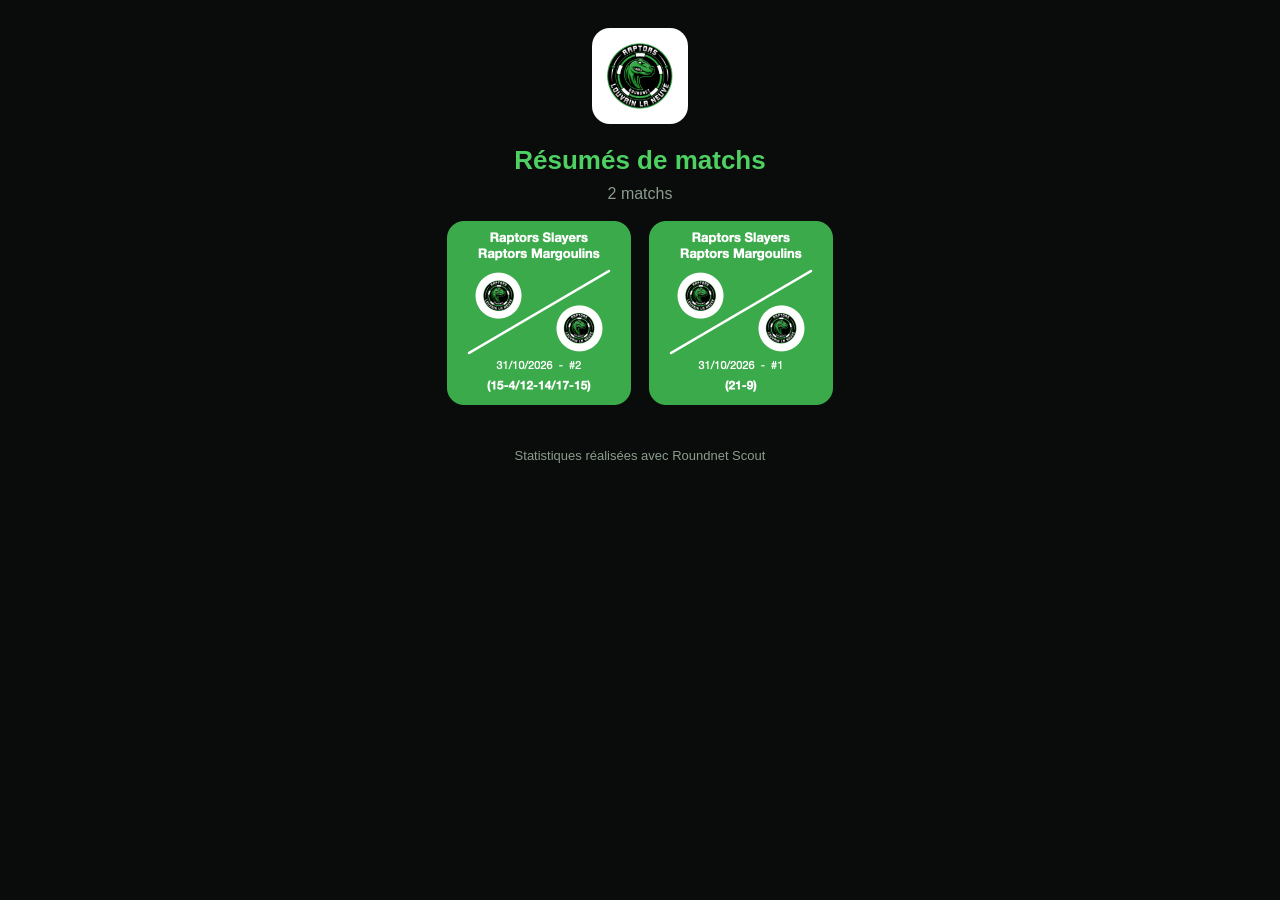
==== index.html @ edcbeabe "Mise à jour des résumés de match" ====
<!doctype html>
<html lang="fr">
<head>
<meta charset="utf-8">
<meta name="viewport" content="width=device-width, initial-scale=1">
<title>Résumés de matchs · Roundnet Scout</title>
<link rel="icon" href="logo.png">
<link rel="stylesheet" href="style.css">
</head>
<body>
<header><img class="logo" src="logo.png" alt="">
<h1>Résumés de matchs</h1>
<div class="muted">2 matchs</div></header>
<main><div class="cards">
<a href="m/31102026_RaptorsSlayers_RaptorsMargoulins_2/" title="Raptors Slayers – Raptors Margoulins"><img src="m/31102026_RaptorsSlayers_RaptorsMargoulins_2/card.png" width="184" height="184" alt="Raptors Slayers – Raptors Margoulins, 31/10/2026"></a>
<a href="m/31102026_RaptorsSlayers_RaptorsMargoulins/" title="Raptors Slayers – Raptors Margoulins"><img src="m/31102026_RaptorsSlayers_RaptorsMargoulins/card.png" width="184" height="184" alt="Raptors Slayers – Raptors Margoulins, 31/10/2026"></a>
</div></main>
<footer>Statistiques réalisées avec Roundnet Scout</footer>
</body>
</html>
---- style.css ----
:root { color-scheme: dark; }
* { box-sizing: border-box; }
body { margin: 0; background: #090c0a; color: #e9f1ea;
       font-family: "Helvetica Neue", "Segoe UI", "Noto Sans", Arial, sans-serif; line-height: 1.4; }
a { color: #4fd063; text-decoration: none; }
a:hover { text-decoration: underline; }
header { text-align: center; padding: 28px 16px 8px; }
header img.logo { width: 96px; height: 96px; background: #fff; border-radius: 18px; padding: 8px; }
h1 { color: #4fd063; font-size: 26px; margin: 12px 0 4px; }
h2 { font-size: 20px; margin: 8px 0 12px; text-align: center; }
.muted { color: #8b9c8f; }
.back { display: inline-block; margin: 0 0 6px; }
nav { display: flex; flex-wrap: wrap; justify-content: center; gap: 8px; margin: 14px 16px 6px; }
nav a { background: #162019; border: 1px solid #24352a; border-radius: 14px; padding: 4px 12px; font-size: 14px; }
nav a:hover { border-color: #3baa4a; text-decoration: none; }
main { max-width: 1300px; margin: 0 auto; padding: 8px 16px 32px; }
.block { text-align: center; margin: 10px 0; scroll-margin-top: 12px; }
.block img { max-width: 100%; height: auto; }
hr { border: none; height: 1px; background: rgba(255, 255, 255, 0.55); max-width: 900px; margin: 26px auto; }
.cards { display: flex; flex-wrap: wrap; gap: 18px; justify-content: center; }
.cards a { display: block; border-radius: 16px; transition: transform .12s; }
.cards a:hover { transform: translateY(-3px); }
.cards img { display: block; width: 184px; height: 184px; }
footer { text-align: center; color: #8b9c8f; font-size: 13px; padding: 10px 16px 28px; }
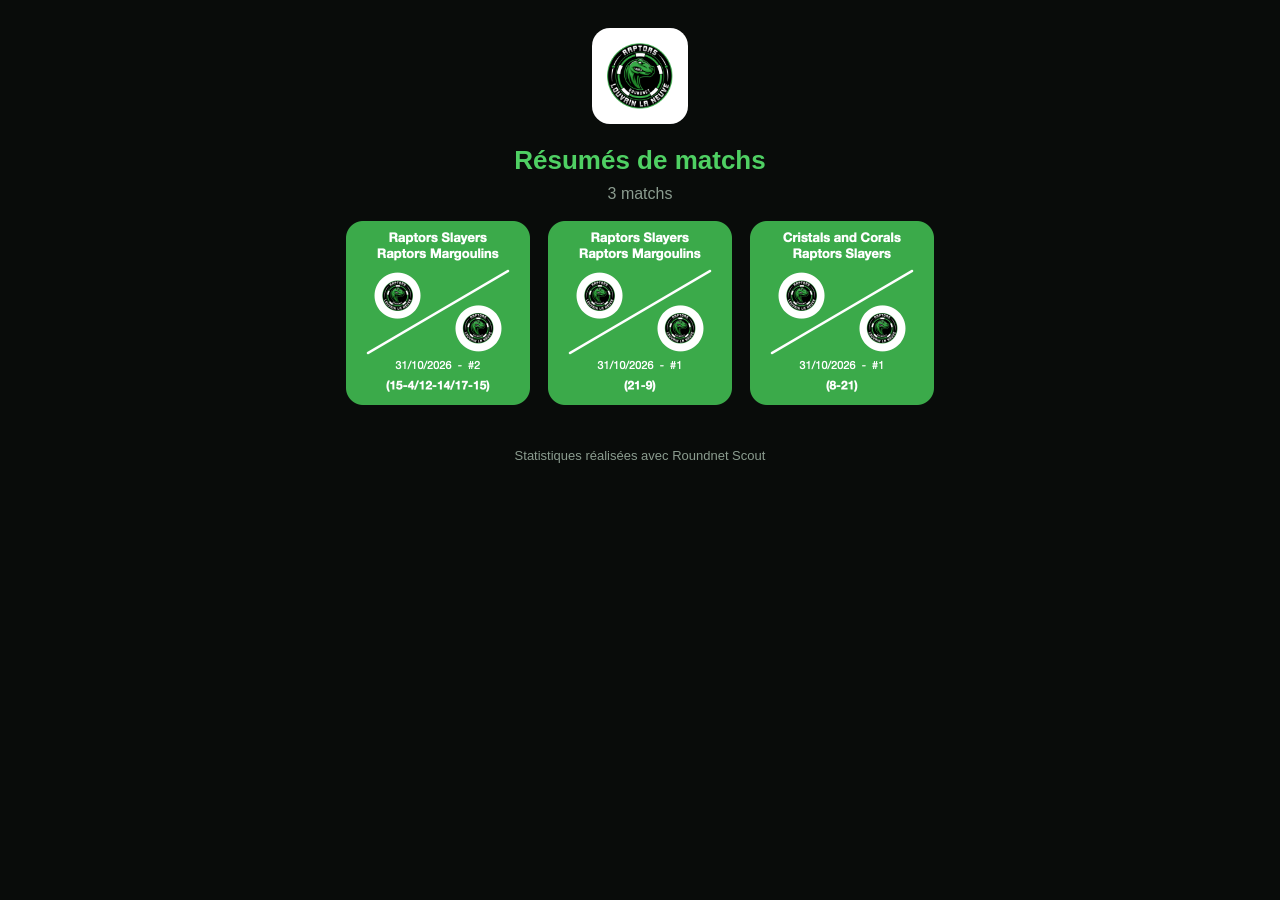
==== commit 9400403f: "Mise à jour des résumés de match" ====
--- a/index.html
+++ b/index.html
@@ -5,15 +5,16 @@
 <meta name="viewport" content="width=device-width, initial-scale=1">
 <title>Résumés de matchs · Roundnet Scout</title>
 <link rel="icon" href="logo.png">
-<link rel="stylesheet" href="style.css">
+<link rel="stylesheet" href="style.css?v=b50bee495e">
 </head>
 <body>
 <header><img class="logo" src="logo.png" alt="">
 <h1>Résumés de matchs</h1>
-<div class="muted">2 matchs</div></header>
+<div class="muted">3 matchs</div></header>
 <main><div class="cards">
-<a href="m/31102026_RaptorsSlayers_RaptorsMargoulins_2/" title="Raptors Slayers – Raptors Margoulins"><img src="m/31102026_RaptorsSlayers_RaptorsMargoulins_2/card.png" width="184" height="184" alt="Raptors Slayers – Raptors Margoulins, 31/10/2026"></a>
-<a href="m/31102026_RaptorsSlayers_RaptorsMargoulins/" title="Raptors Slayers – Raptors Margoulins"><img src="m/31102026_RaptorsSlayers_RaptorsMargoulins/card.png" width="184" height="184" alt="Raptors Slayers – Raptors Margoulins, 31/10/2026"></a>
+<a href="m/31102026_RaptorsSlayers_RaptorsMargoulins_2/" title="Raptors Slayers – Raptors Margoulins"><img src="m/31102026_RaptorsSlayers_RaptorsMargoulins_2/card.png?v=8528ea266a" width="184" height="184" alt="Raptors Slayers – Raptors Margoulins, 31/10/2026"></a>
+<a href="m/31102026_RaptorsSlayers_RaptorsMargoulins/" title="Raptors Slayers – Raptors Margoulins"><img src="m/31102026_RaptorsSlayers_RaptorsMargoulins/card.png?v=efa8ee95dd" width="184" height="184" alt="Raptors Slayers – Raptors Margoulins, 31/10/2026"></a>
+<a href="m/31102026_CristalsAndCorals_RaptorsSlayers/" title="Cristals and Corals – Raptors Slayers"><img src="m/31102026_CristalsAndCorals_RaptorsSlayers/card.png?v=e833cf9376" width="184" height="184" alt="Cristals and Corals – Raptors Slayers, 31/10/2026"></a>
 </div></main>
 <footer>Statistiques réalisées avec Roundnet Scout</footer>
 </body>
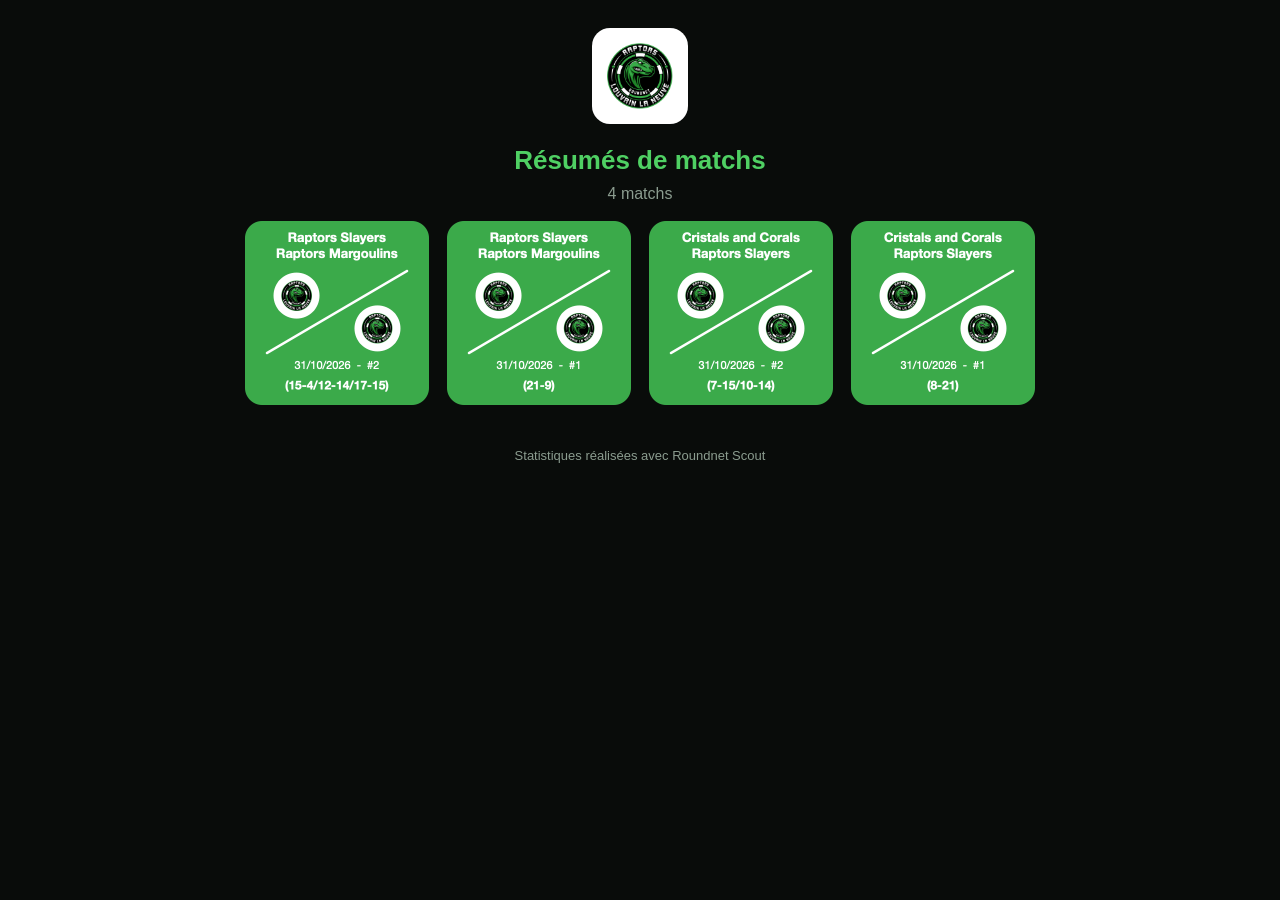
==== commit 2bcdc112: "Mise à jour des résumés de match" ====
--- a/index.html
+++ b/index.html
@@ -10,10 +10,11 @@
 <body>
 <header><img class="logo" src="logo.png" alt="">
 <h1>Résumés de matchs</h1>
-<div class="muted">3 matchs</div></header>
+<div class="muted">4 matchs</div></header>
 <main><div class="cards">
 <a href="m/31102026_RaptorsSlayers_RaptorsMargoulins_2/" title="Raptors Slayers – Raptors Margoulins"><img src="m/31102026_RaptorsSlayers_RaptorsMargoulins_2/card.png?v=8528ea266a" width="184" height="184" alt="Raptors Slayers – Raptors Margoulins, 31/10/2026"></a>
 <a href="m/31102026_RaptorsSlayers_RaptorsMargoulins/" title="Raptors Slayers – Raptors Margoulins"><img src="m/31102026_RaptorsSlayers_RaptorsMargoulins/card.png?v=efa8ee95dd" width="184" height="184" alt="Raptors Slayers – Raptors Margoulins, 31/10/2026"></a>
+<a href="m/31102026_CristalsAndCorals_RaptorsSlayers_2/" title="Cristals and Corals – Raptors Slayers"><img src="m/31102026_CristalsAndCorals_RaptorsSlayers_2/card.png?v=424630609c" width="184" height="184" alt="Cristals and Corals – Raptors Slayers, 31/10/2026"></a>
 <a href="m/31102026_CristalsAndCorals_RaptorsSlayers/" title="Cristals and Corals – Raptors Slayers"><img src="m/31102026_CristalsAndCorals_RaptorsSlayers/card.png?v=e833cf9376" width="184" height="184" alt="Cristals and Corals – Raptors Slayers, 31/10/2026"></a>
 </div></main>
 <footer>Statistiques réalisées avec Roundnet Scout</footer>
